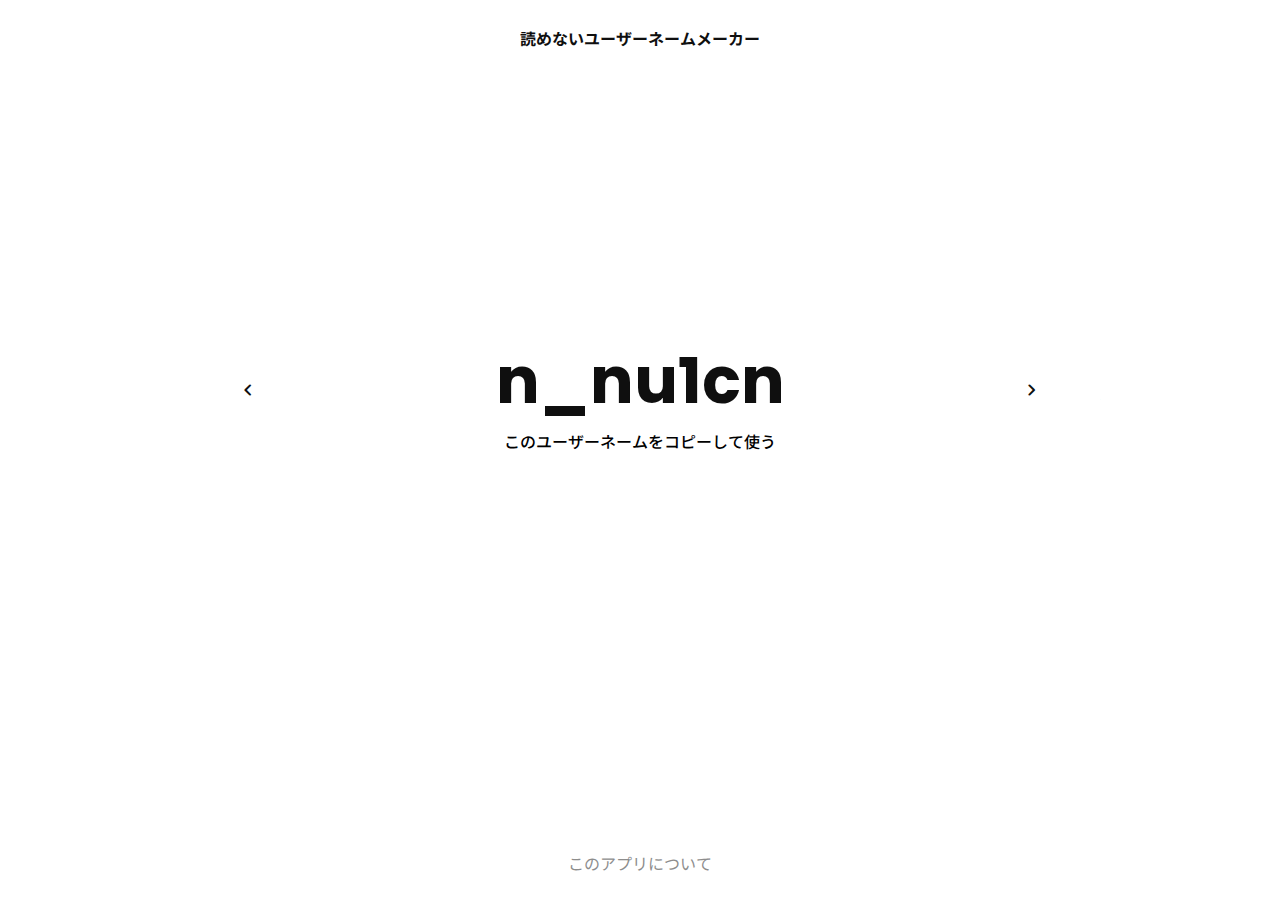
==== index.html @ cd6c5b94 "Update index.html" ====
<!DOCTYPE html>
<html lang="ja">
<head>
	<meta charset="UTF-8">
	<meta name="viewport" content="width=device-width, initial-scale=1.0">
	<link rel="stylesheet" href="style.css">
<!-- Google tag (gtag.js) -->
<script async src="https://www.googletagmanager.com/gtag/js?id=G-RWN7J6KSF9"></script>
<script>
  window.dataLayer = window.dataLayer || [];
  function gtag(){dataLayer.push(arguments);}
  gtag('js', new Date());

  gtag('config', 'G-RWN7J6KSF9');
</script>
	<link rel="preconnect" href="https://fonts.googleapis.com">
	<link rel="preconnect" href="https://fonts.gstatic.com" crossorigin>
 	<link href="https://fonts.googleapis.com/css2?family=Noto+Sans+JP:wght@400..900&family=Poppins:wght@700&display=swap" rel="stylesheet">
	<link rel="stylesheet" href="https://fonts.googleapis.com/css2?family=Material+Symbols+Rounded:opsz,wght,FILL,GRAD@32,400,0,0" />
	<link rel="canonical" href="https://username-maker.com/" />
	<title>読めないユーザーネームメーカー</title>
	<meta name="description" content="InstagramやTiktokで使える、「読めない」ユーザーネームが作れます。">
	<meta property="og:type" content="website">
	<meta property="og:title" content="読めないユーザーネームメーカー">
	<meta property="og:description" content="InstagramやTiktokで使える、「読めない」ユーザーネームが作れます。">
	<meta property="og:url" content="https://username-maker.com/">
	<meta property="og:site_name" content="読めないユーザーネームメーカー">
</head>

<body>
	<header>
		<h1>読めないユーザーネームメーカー</h1>
	</header>

	<main>
	<div class="grid">
		<div class="left">
			<button class="change_btn" id="LEFT_BUTTON"><span class="material-symbols-rounded">chevron_left</span></button>
		</div>
		<div class="maker">
			<div class="username_prev fadein" id="result"></div>			<button id="COPY_BUTTON" class="bold">このユーザーネームをコピーして使う</button>
		</div>
		<div class="right">
			<button class="change_btn" id="RIGHT_BUTTON" onclick="GEN_USERNAME()"><span class="material-symbols-rounded">chevron_right</span></button>
		</div>
	</div>
	</main>

	<footer>
		<a href="about.html" class="about">このアプリについて</a>
	</footer>
	<script src="gen.js"></script>
	<script async src="https://pagead2.googlesyndication.com/pagead/js/adsbygoogle.js?client=ca-pub-6616988705004943"
     crossorigin="anonymous"></script>
</body>
</html>
---- style.css ----
/* reset css */
*,*::before,*::after{box-sizing:border-box}html{-moz-text-size-adjust:none;-webkit-text-size-adjust:none;text-size-adjust:none}body,h1,h2,h3,h4,p,figure,blockquote,dl,dd{margin:0}ul[role='list'],ol[role='list']{list-style:none}body{min-height:100vh;line-height:1.5}h1,h2,h3,h4,button,input,label{line-height:1.1}h1,h2,h3,h4{text-wrap:balance}a:not([class]){text-decoration-skip-ink:auto;color:currentColor}img,picture{max-width:100%;display:block}input,button,textarea,select{font:inherit}textarea:not([rows]){min-height:10em}:target{scroll-margin-block:5ex}button {padding: 0;border: none;outline: none;background: none;}
/* reset css */

body {
  font-family: "Noto Sans JP", sans-serif;
	text-align: center;
	color: #0f0f0f;
}

.grid {
	display: grid;
	grid-template-columns: 1fr .5fr 1fr;
	align-items: center;
	height: 70vh;
}

.username_prev {
	font-size: 4rem;
	font-weight: 700;
	font-family: "Poppins", sans-serif;
}

@media (max-width: 600px) {
	.username_prev {
		font-size: 3rem;
	}
}

.left {
	text-align: center;
}
.right {
	text-align: center;
}

.change_btn {
	color: #0f0f0f;
}

header h1{
	font-size: 1rem;
	padding: 30px;
}

span {
	font-size: 22px;
}

button {
	font-size: 1rem;
}

.bold {
	font-weight: 500;
}

.about {
	color: #8d8d8d;
	position: absolute;
	text-align: center;
	bottom: 25px;
	left: 0;
	right: 0;
	text-decoration: none;
}

.fadein {
  animation: fadeIn 0.5s cubic-bezier(0.33, 1, 0.68, 1) forwards;
}
 
@keyframes fadeIn {
  0% {
    opacity: 0;
  }
  100% {
    opacity: 1;
  }
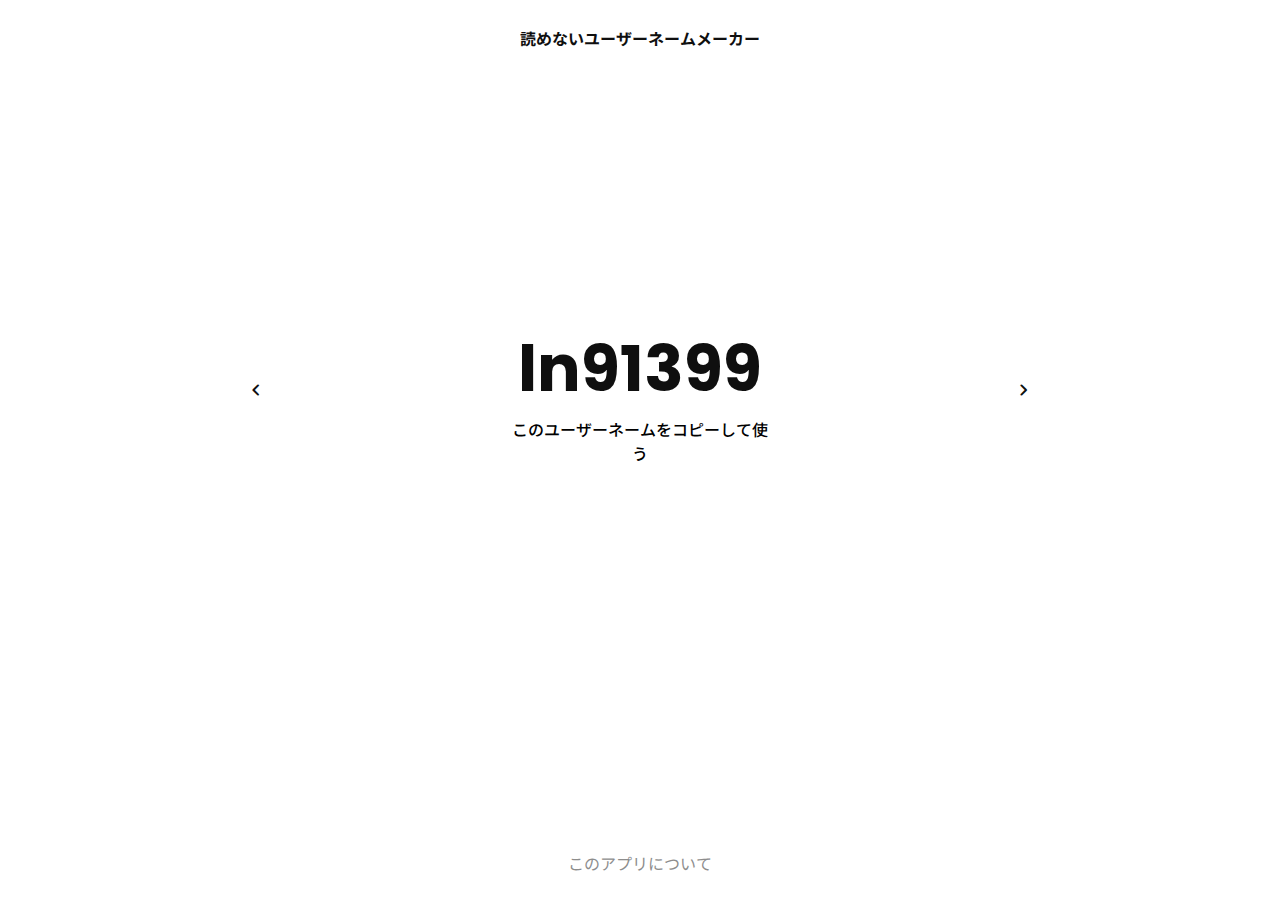
==== commit bb8f2eae: "Update index.html" ====
--- a/index.html
+++ b/index.html
@@ -50,7 +50,6 @@
 		<a href="about.html" class="about">このアプリについて</a>
 	</footer>
 	<script src="gen.js"></script>
-	<script async src="https://pagead2.googlesyndication.com/pagead/js/adsbygoogle.js?client=ca-pub-6616988705004943"
-     crossorigin="anonymous"></script>
+	<script async src="https://pagead2.googlesyndication.com/pagead/js/adsbygoogle.js?client=ca-pub-6616988705004943" crossorigin="anonymous"></script>
 </body>
 </html>
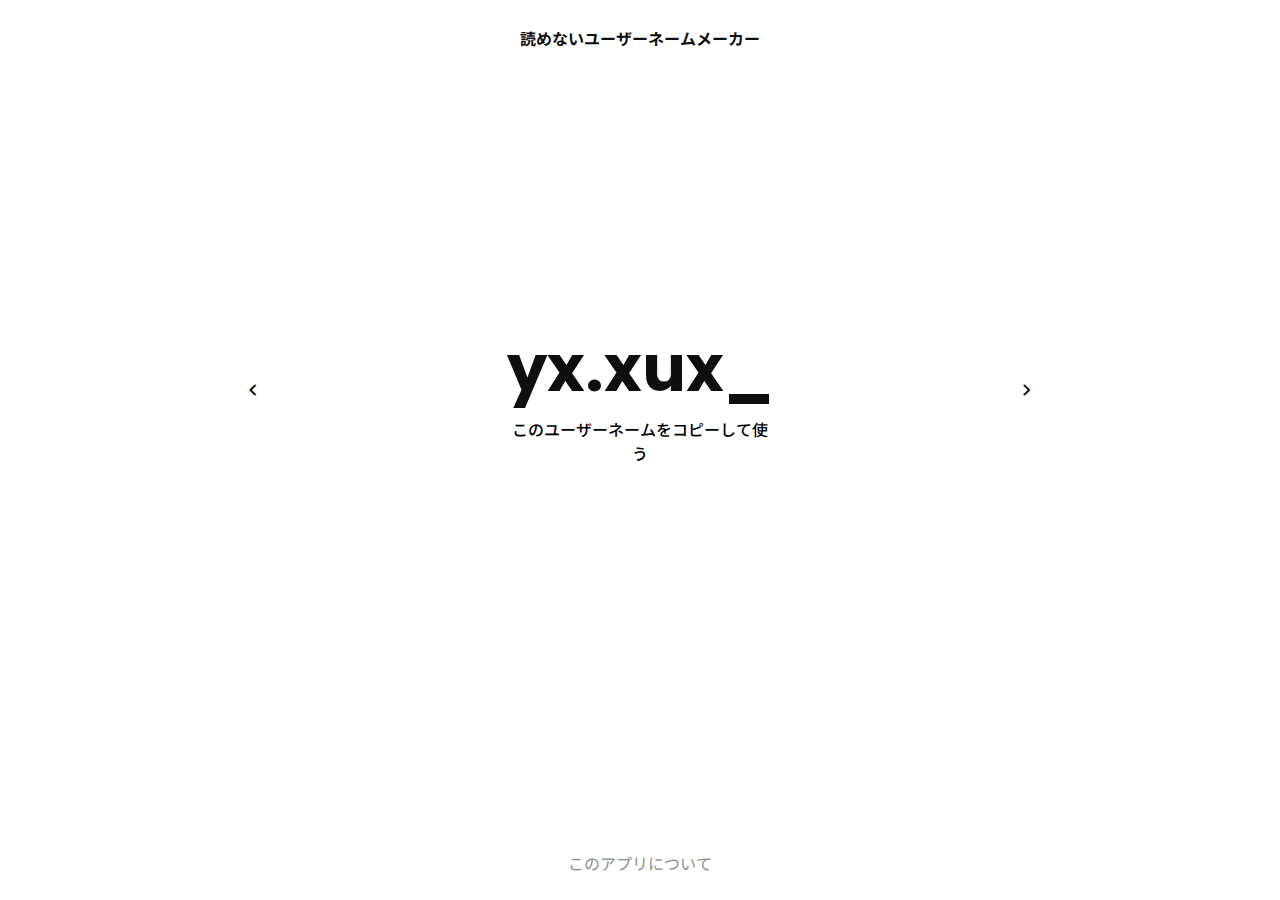
==== commit 9fdd1b4b: "Update index.html" ====
--- a/index.html
+++ b/index.html
@@ -13,6 +13,7 @@
 
   gtag('config', 'G-RWN7J6KSF9');
 </script>
+<script async src="https://pagead2.googlesyndication.com/pagead/js/adsbygoogle.js?client=ca-pub-6616988705004943" crossorigin="anonymous"></script>
 	<link rel="preconnect" href="https://fonts.googleapis.com">
 	<link rel="preconnect" href="https://fonts.gstatic.com" crossorigin>
  	<link href="https://fonts.googleapis.com/css2?family=Noto+Sans+JP:wght@400..900&family=Poppins:wght@700&display=swap" rel="stylesheet">
@@ -50,6 +51,5 @@
 		<a href="about.html" class="about">このアプリについて</a>
 	</footer>
 	<script src="gen.js"></script>
-	<script async src="https://pagead2.googlesyndication.com/pagead/js/adsbygoogle.js?client=ca-pub-6616988705004943" crossorigin="anonymous"></script>
 </body>
 </html>
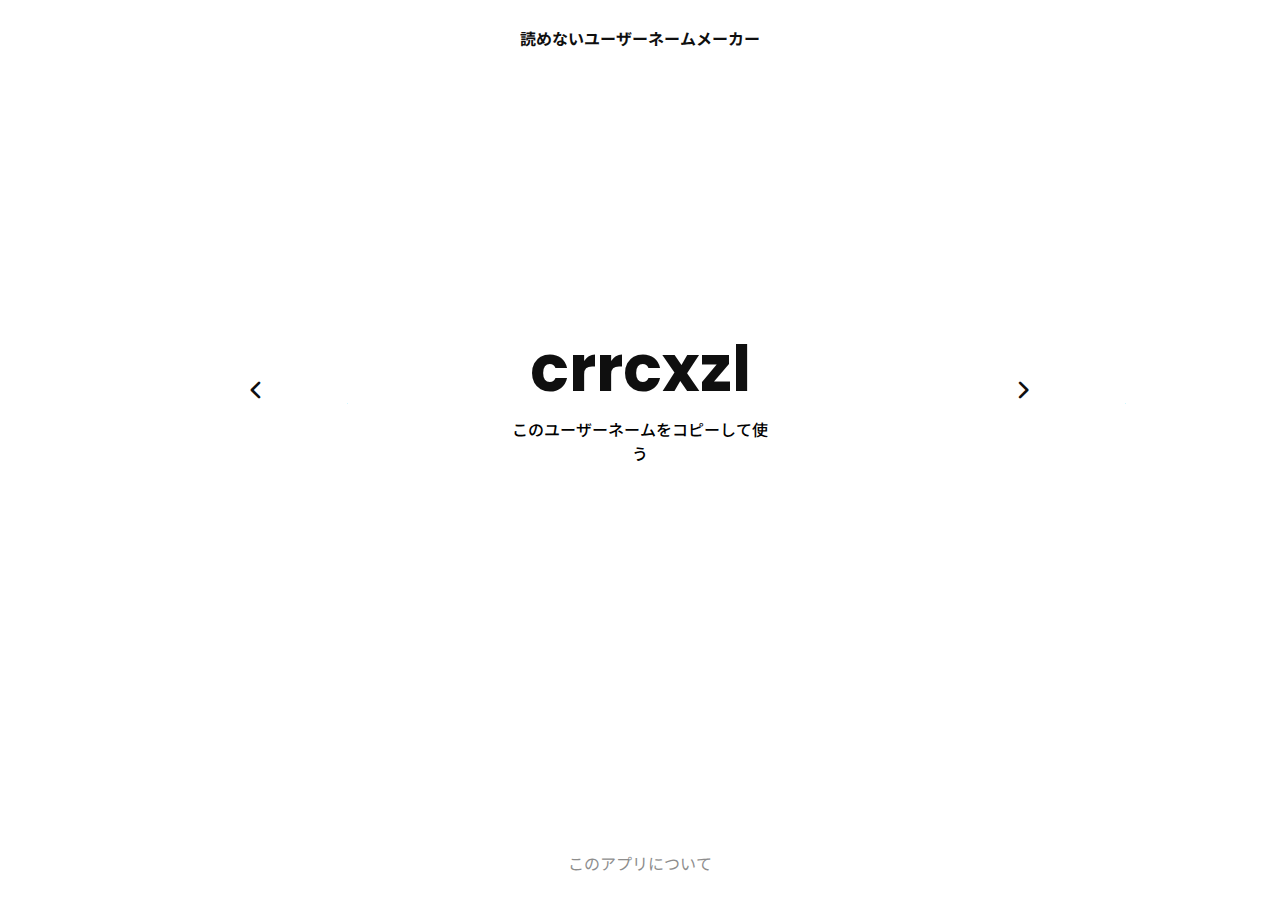
==== commit 234fd47e: "Update index.html" ====
--- a/index.html
+++ b/index.html
@@ -49,6 +49,10 @@
 
 	<footer>
 		<a href="about.html" class="about">このアプリについて</a>
+		<!-- 広告タグ１-->
+		<!-- admax -->
+			<script src="https://adm.shinobi.jp/s/7fdfcc05e147cc8ac4f2aecf559075d1"></script>
+		<!-- admax -->
 	</footer>
 	<script src="gen.js"></script>
 </body>
--- a/style.css
+++ b/style.css
@@ -38,13 +38,13 @@
 	color: #0f0f0f;
 }
 
+span {
+	font-size: 36px !important;
+}
+
 header h1{
 	font-size: 1rem;
 	padding: 30px;
-}
-
-span {
-	font-size: 22px;
 }
 
 button {
@@ -75,4 +75,4 @@
   }
   100% {
     opacity: 1;
-  }+  }
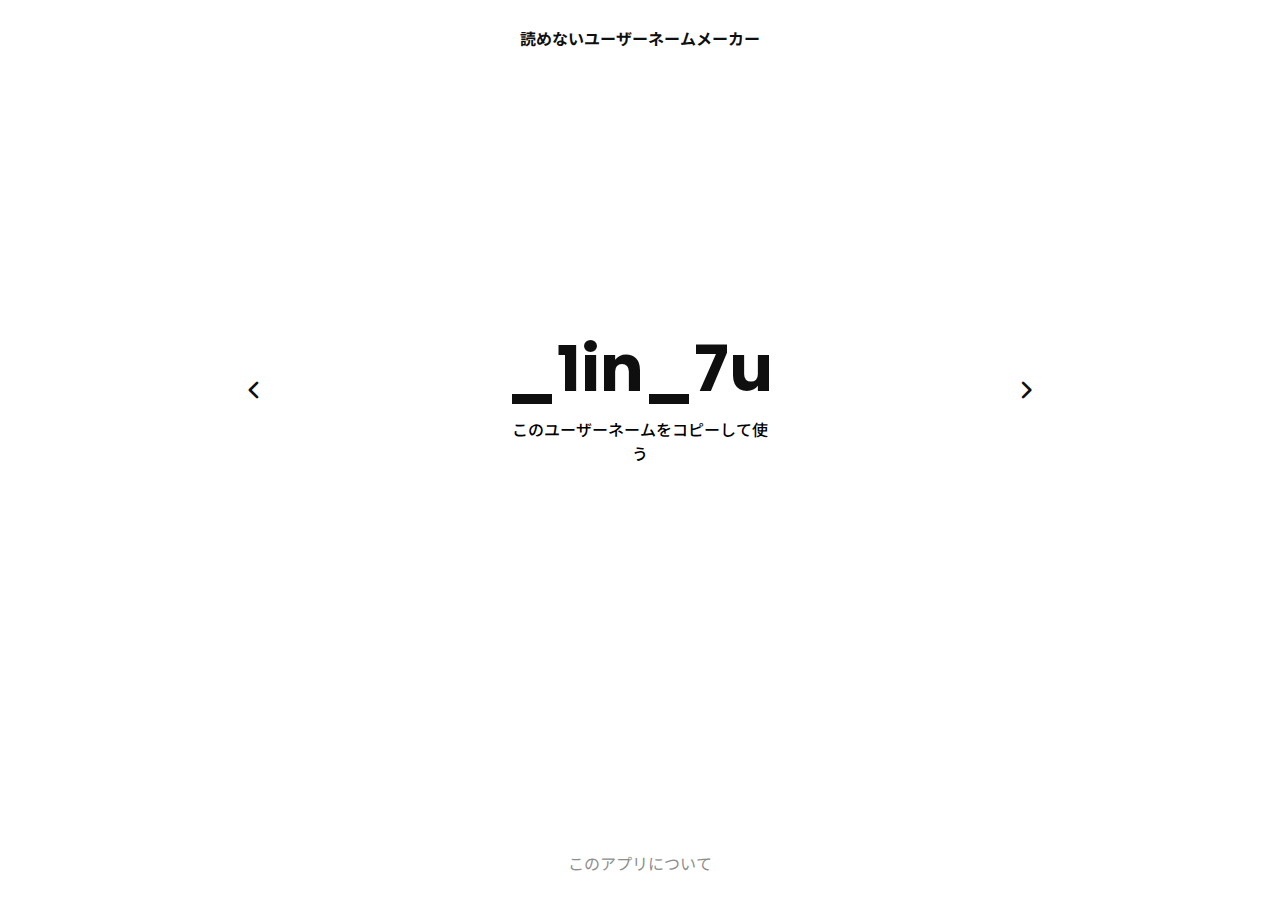
==== commit 36586127: "Update index.html" ====
--- a/index.html
+++ b/index.html
@@ -51,8 +51,8 @@
 		<a href="about.html" class="about">このアプリについて</a>
 		<!-- 広告タグ１-->
 		<!-- admax -->
-			<script src="https://adm.shinobi.jp/s/7fdfcc05e147cc8ac4f2aecf559075d1"></script>
-		<!-- admax -->
+<script src="https://adm.shinobi.jp/s/375f87237338c12e5cd2f8d38d91698e"></script>
+<!-- admax -->
 	</footer>
 	<script src="gen.js"></script>
 </body>
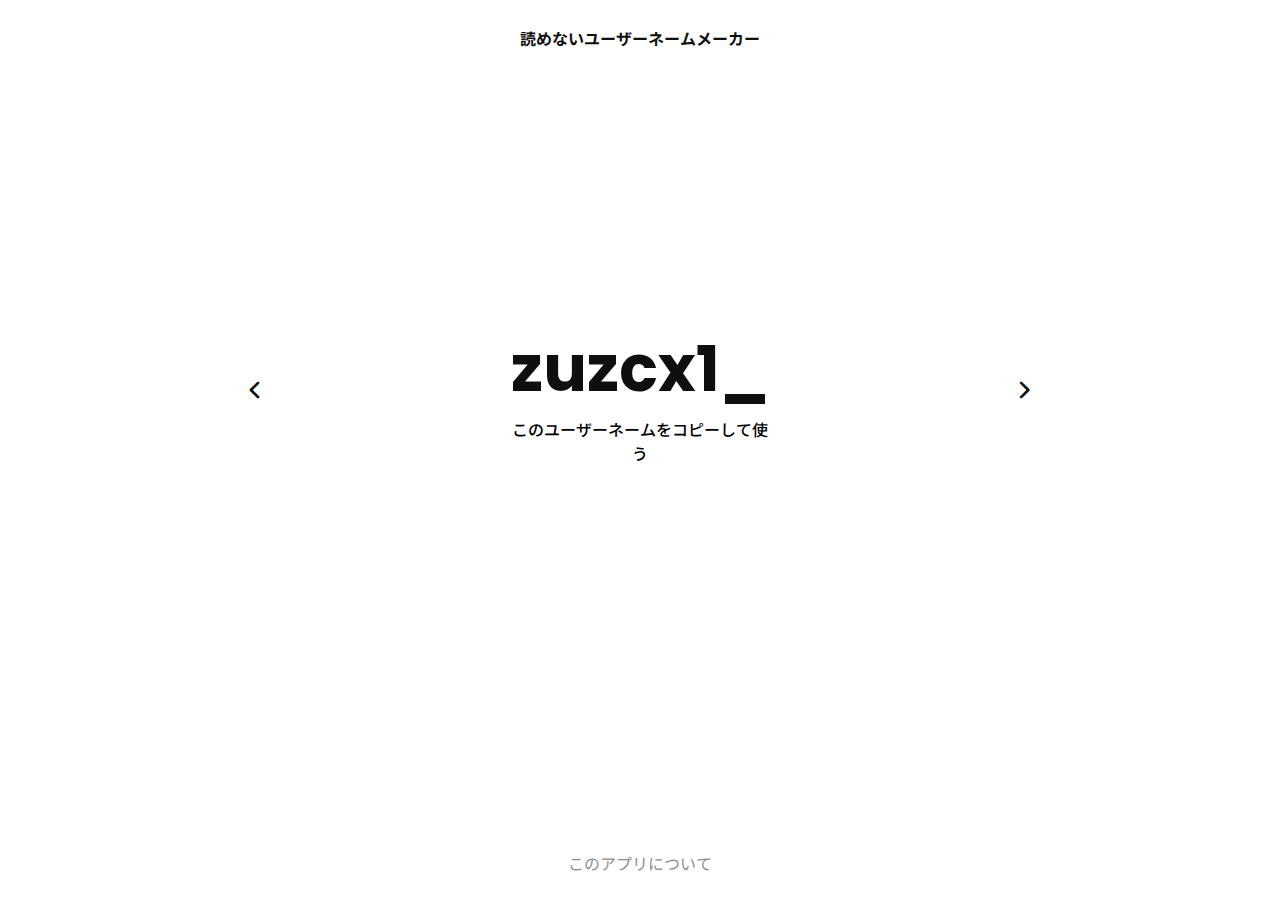
==== commit 5c332041: "Update index.html" ====
--- a/index.html
+++ b/index.html
@@ -49,10 +49,6 @@
 
 	<footer>
 		<a href="about.html" class="about">このアプリについて</a>
-		<!-- 広告タグ１-->
-		<!-- admax -->
-<script src="https://adm.shinobi.jp/s/375f87237338c12e5cd2f8d38d91698e"></script>
-<!-- admax -->
 	</footer>
 	<script src="gen.js"></script>
 </body>
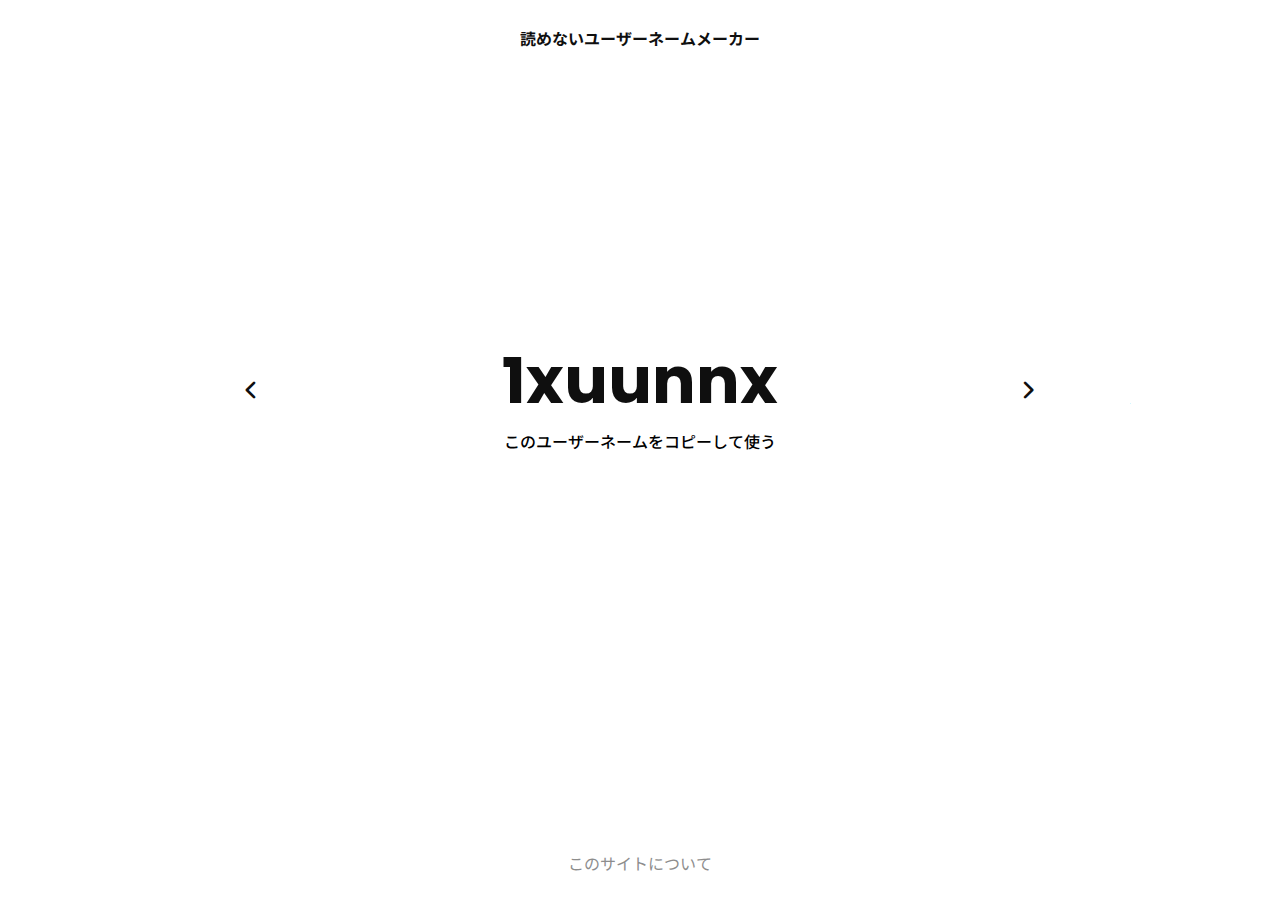
==== commit ce01f5d1: "Update index.html" ====
--- a/index.html
+++ b/index.html
@@ -48,7 +48,12 @@
 	</main>
 
 	<footer>
-		<a href="about.html" class="about">このアプリについて</a>
+		<div class="ad_box">
+			<!-- admax-->
+				<script src="https://adm.shinobi.jp/o/703ecd6859b340f16d13380a4bca17da"></script>
+			<!-- admax -->
+		</div>
+		<a href="about.html" class="about">このサイトについて</a>
 	</footer>
 	<script src="gen.js"></script>
 </body>
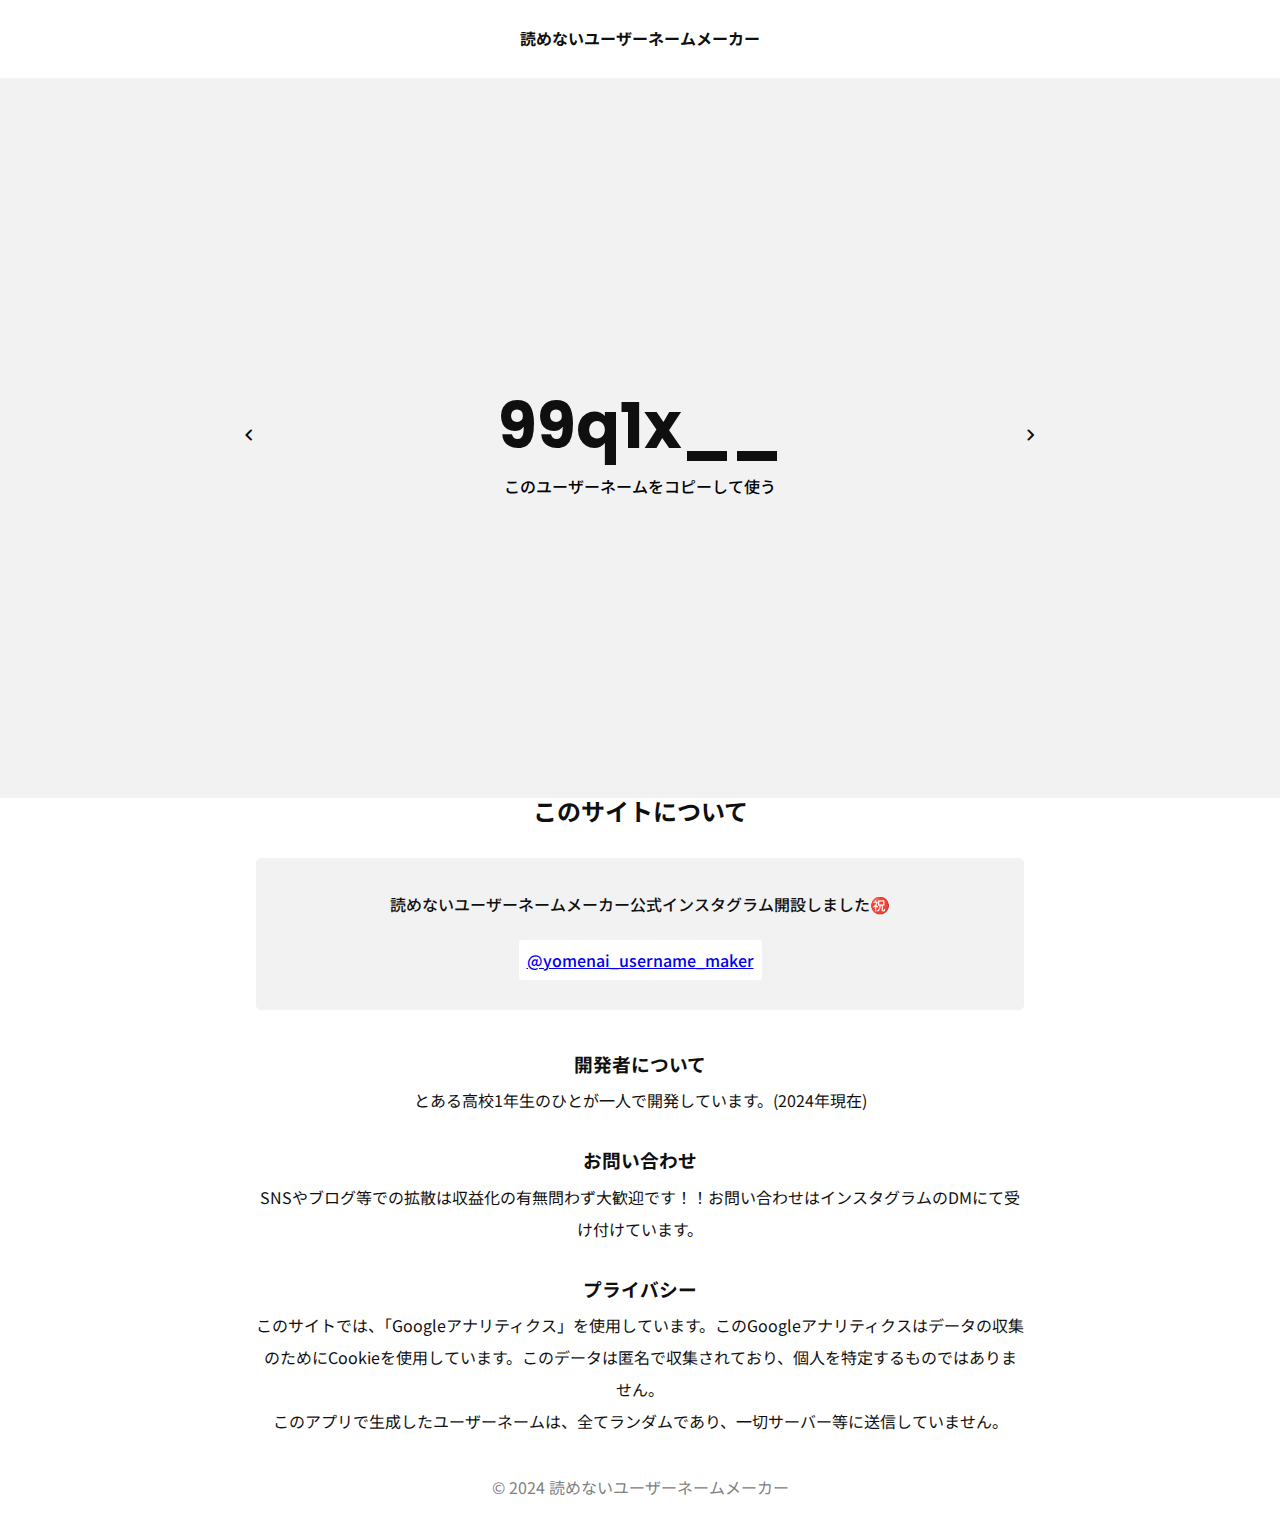
==== commit bbaaf386: "Add files via upload" ====
--- a/index.html
+++ b/index.html
@@ -4,16 +4,14 @@
 	<meta charset="UTF-8">
 	<meta name="viewport" content="width=device-width, initial-scale=1.0">
 	<link rel="stylesheet" href="style.css">
-<!-- Google tag (gtag.js) -->
-<script async src="https://www.googletagmanager.com/gtag/js?id=G-RWN7J6KSF9"></script>
-<script>
-  window.dataLayer = window.dataLayer || [];
-  function gtag(){dataLayer.push(arguments);}
-  gtag('js', new Date());
-
-  gtag('config', 'G-RWN7J6KSF9');
-</script>
-<script async src="https://pagead2.googlesyndication.com/pagead/js/adsbygoogle.js?client=ca-pub-6616988705004943" crossorigin="anonymous"></script>
+   	<!-- Google Tag Manager -->
+	<script>(function(w,d,s,l,i){w[l]=w[l]||[];w[l].push({'gtm.start':
+	new Date().getTime(),event:'gtm.js'});var f=d.getElementsByTagName(s)[0],
+	j=d.createElement(s),dl=l!='dataLayer'?'&l='+l:'';j.async=true;j.src=
+	'https://www.googletagmanager.com/gtm.js?id='+i+dl;f.parentNode.insertBefore(j,f);
+	})(window,document,'script','dataLayer','GTM-M3523LVL');</script>
+	<!-- End Google Tag Manager -->
+    <script async src="https://pagead2.googlesyndication.com/pagead/js/adsbygoogle.js?client=ca-pub-6616988705004943" crossorigin="anonymous"></script>
 	<link rel="preconnect" href="https://fonts.googleapis.com">
 	<link rel="preconnect" href="https://fonts.gstatic.com" crossorigin>
  	<link href="https://fonts.googleapis.com/css2?family=Noto+Sans+JP:wght@400..900&family=Poppins:wght@700&display=swap" rel="stylesheet">
@@ -29,6 +27,10 @@
 </head>
 
 <body>
+	<!-- Google Tag Manager (noscript) -->
+	<noscript><iframe src="https://www.googletagmanager.com/ns.html?id=GTM-M3523LVL"
+	height="0" width="0" style="display:none;visibility:hidden"></iframe></noscript>
+	<!-- End Google Tag Manager (noscript) -->
 	<header>
 		<h1>読めないユーザーネームメーカー</h1>
 	</header>
@@ -46,14 +48,35 @@
 		</div>
 	</div>
 	</main>
-
 	<footer>
 		<div class="ad_box">
 			<!-- admax-->
 				<script src="https://adm.shinobi.jp/o/703ecd6859b340f16d13380a4bca17da"></script>
 			<!-- admax -->
 		</div>
-		<a href="about.html" class="about">このサイトについて</a>
+
+        <div class="hero">
+			<h2>このサイトについて</h2>
+		</div>
+		
+		<section class="content">
+			<div class="ig_box">
+				<p>読めないユーザーネームメーカー公式インスタグラム開設しました㊗️</p>
+				<a class="ig_button" href="https://www.instagram.com/yomenai_username_maker">@yomenai_username_maker</a>
+			</div>
+			<br>
+			<h3>開発者について</h3>
+			<p>とある高校1年生のひとが一人で開発しています。(2024年現在)</p>
+			<br>
+			<h3>お問い合わせ</h3>
+			<p>SNSやブログ等での拡散は収益化の有無問わず大歓迎です！！お問い合わせはインスタグラムのDMにて受け付けています。</p>
+			<br>
+			<h3>プライバシー</h3>
+			<p>このサイトでは、「Googleアナリティクス」を使用しています。このGoogleアナリティクスはデータの収集のためにCookieを使用しています。このデータは匿名で収集されており、個人を特定するものではありません。<br>このアプリで生成したユーザーネームは、全てランダムであり、一切サーバー等に送信していません。</p>
+			<br>
+			</section>
+
+			<p style="color: gray;">© 2024 読めないユーザーネームメーカー</p>
 	</footer>
 	<script src="gen.js"></script>
 </body>
--- a/style.css
+++ b/style.css
@@ -1,30 +1,30 @@
-/* reset css */
+/* reset */
 *,*::before,*::after{box-sizing:border-box}html{-moz-text-size-adjust:none;-webkit-text-size-adjust:none;text-size-adjust:none}body,h1,h2,h3,h4,p,figure,blockquote,dl,dd{margin:0}ul[role='list'],ol[role='list']{list-style:none}body{min-height:100vh;line-height:1.5}h1,h2,h3,h4,button,input,label{line-height:1.1}h1,h2,h3,h4{text-wrap:balance}a:not([class]){text-decoration-skip-ink:auto;color:currentColor}img,picture{max-width:100%;display:block}input,button,textarea,select{font:inherit}textarea:not([rows]){min-height:10em}:target{scroll-margin-block:5ex}button {padding: 0;border: none;outline: none;background: none;}
-/* reset css */
+/* reset */
 
 body {
-  font-family: "Noto Sans JP", sans-serif;
+	font-family: "Noto Sans JP", sans-serif;
 	text-align: center;
 	color: #0f0f0f;
+	background-color: #fff;
+}
+
+h1 {
+	background-color: #fff;
 }
 
 .grid {
 	display: grid;
 	grid-template-columns: 1fr .5fr 1fr;
 	align-items: center;
-	height: 70vh;
+	height: 80vh;
+	background-color: #f2f2f2;
 }
 
 .username_prev {
 	font-size: 4rem;
 	font-weight: 700;
 	font-family: "Poppins", sans-serif;
-}
-
-@media (max-width: 600px) {
-	.username_prev {
-		font-size: 3rem;
-	}
 }
 
 .left {
@@ -38,13 +38,13 @@
 	color: #0f0f0f;
 }
 
-span {
-	font-size: 36px !important;
-}
-
 header h1{
 	font-size: 1rem;
 	padding: 30px;
+}
+
+span {
+	font-size: 22px;
 }
 
 button {
@@ -65,14 +65,65 @@
 	text-decoration: none;
 }
 
-.fadein {
-  animation: fadeIn 0.5s cubic-bezier(0.33, 1, 0.68, 1) forwards;
+.ad_box {
+	top: -100px;
+	position: relative; 
+	margin: 0 auto;
 }
- 
-@keyframes fadeIn {
-  0% {
-    opacity: 0;
-  }
-  100% {
-    opacity: 1;
-  }
+
+.hero {
+	width: 100%;
+	background-color: #fff;
+	color: #0f0f0f;
+	margin: 0 auto;
+	margin-bottom: 30px;
+	height: 10px;
+	padding: 0;
+}
+
+.hero h2{
+	margin-top: 0px;
+}
+
+.content {
+	width: 60%; 
+	display: block;
+	margin: 0 auto;
+}
+
+@media (max-width: 600px) {
+  .content {
+		width: 80%; 
+	}
+  .username_prev {
+		font-size: 3rem;
+	}
+}
+
+h3 {
+	margin-bottom: 10px;
+}
+
+p {
+	line-height: 2;
+	margin-bottom: 10px;
+}
+
+.ig_box {
+	font-weight: 500;
+	background-color: #f2f2f2;
+	color: #0f0f0f;
+	padding: 30px 30px;
+	border-radius: 5px;
+	margin-top: 50px;
+	margin-bottom: 20px;
+}
+
+.ig_box a {
+	font-weight: 500;
+	background-color: #fff;
+	display: inline-block;
+	padding: 8px;
+	margin-top: 10px;
+	border-radius: 2px;
+}
